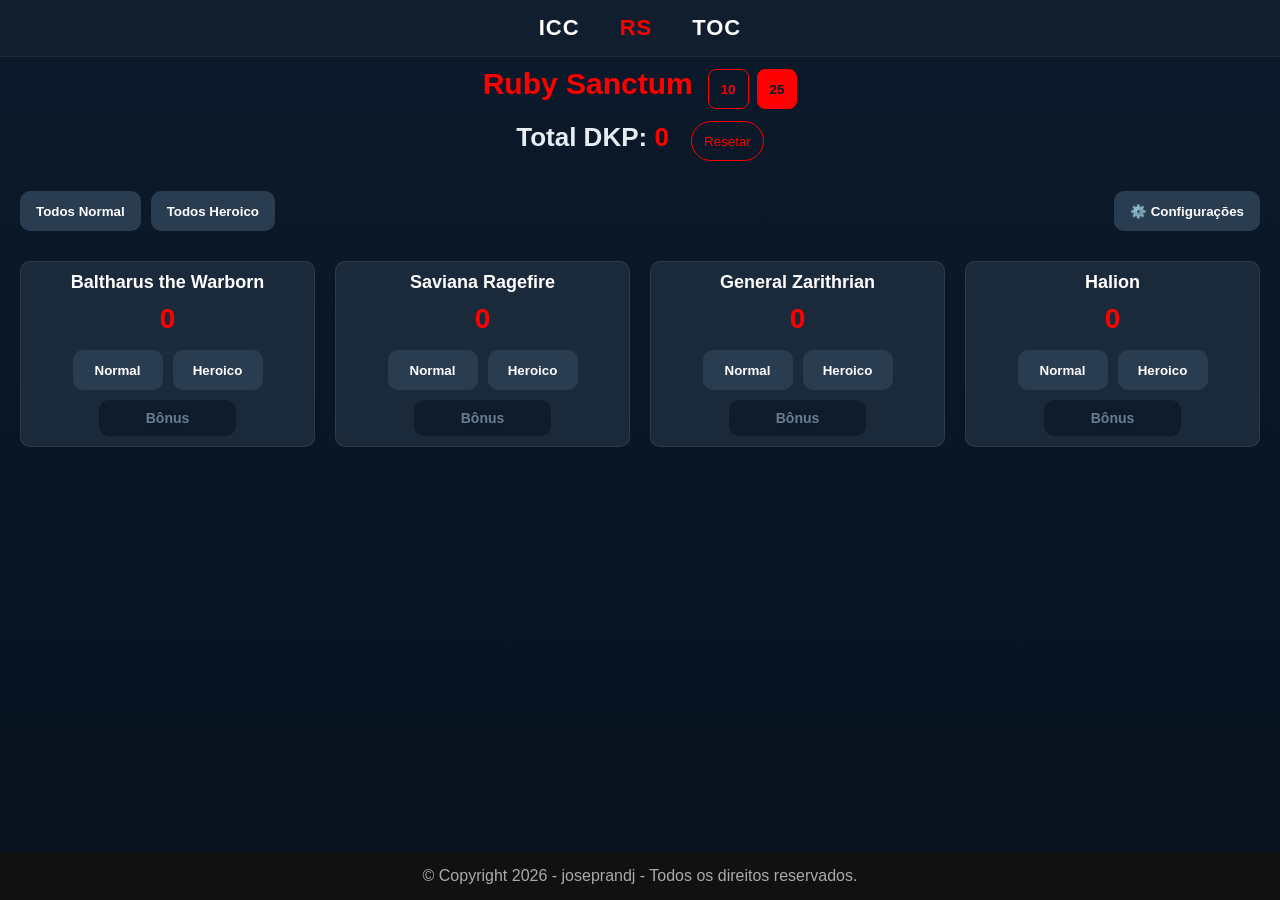
==== page/ruby.html @ 050b6b31 "First Commit" ====
<!DOCTYPE html>
<html lang="pt-BR">

<head>
    <meta charset="UTF-8">
    <title>DKP Calculator</title>
    <link rel="stylesheet" href="../style/rs.css">
    <link rel="icon" type="image/png" href="../assets/icon/ChatGPT Image 3 de mai. de 2026, 19_55_42.png">
</head>

<body>
    <header class="topbar">
        <nav>
            <a href="../index.html" class="icc-hover">ICC</a>
            <a href="ruby.html" class="active">RS</a>
            <a href="toc.html" class="toc-hover">TOC</a>
        </nav>
    </header>

    <section class="raid-header">
        <div class="raid-title-row">
            <h1>Ruby Sanctum</h1>

            <div class="raid-size-buttons">
                <button onclick="setRaidSize(10, this)">10</button>
                <button class="active" onclick="setRaidSize(25, this)">25</button>
            </div>
        </div>

        <div class="total-box">
            Total DKP: <span id="total">0</span>
            <button onclick="resetTotal()">Resetar</button>
        </div>
    </section>

    <main id="bossContainer"></main>

    <footer class="footer">
        <p>© Copyright 2026 - joseprandj - Todos os direitos reservados.</p>
    </footer>

    <div id="configModal" class="modal hidden">
        <div class="modal-content">

            <div class="modal-header">
                <div class="modal-title-group">
                    <h2>⚙️ Configurações</h2>
                    <button class="clear-btn" onclick="clearConfig()">Limpar Configurações</button>
                </div>

                <button class="close-btn" onclick="closeConfig()">✕</button>
            </div>

            <div id="configList"></div>

        </div>
    </div>
    
    <script src="../script/script.js"></script>

</body>

</html>
---- style/rs.css ----
* {
    margin: 0;
    padding: 0;
    box-sizing: border-box;
}

html, body {
    height: 100%;
}

body {
    font-family: "Segoe UI", Arial, sans-serif;
    background: linear-gradient(180deg, #0b1a2b, #08121f);
    color: #e6edf3;
    display: flex;
    flex-direction: column;
    min-height: 100vh;
}

button {
    min-height: 40px;
}

header {
    text-align: center;
    padding: 30px 20px;
}

header h1 {
    font-size: 28px;
    color: red;
    margin-bottom: 10px;
}

.topbar {
    display: flex;
    justify-content: center;
    padding: 15px;
    background: rgba(255, 255, 255, 0.02);
    border-bottom: 1px solid rgba(255, 255, 255, 0.05);
}

.topbar nav {
    display: flex;
    justify-content: center;
    align-items: center;
    gap: 40px;
}

.topbar nav a {
    text-decoration: none;
    color: white;
    font-size: 22px;
    font-weight: bold;
    letter-spacing: 1px;
    transition: 0.2s;
}

.topbar nav a:hover {
    color: red;
}

.topbar nav a.active {
    color: red;
}

.topbar nav a.icc-hover:hover {
    color: #00ffff;
}

.topbar nav a.toc-hover:hover {
    color: yellow;
}

.raid-header {
    text-align: center;
    padding: 10px 0 10px 0;
}


.raid-title-row {
    display: flex;
    justify-content: center;
    align-items: center;
    gap: 15px;
    flex-wrap: wrap;
}

.raid-title-row h1 {
    font-size: 30px;
    color: red;
    margin-bottom: 10px;
}

.raid-size-buttons {
    display: flex;
    gap: 8px;
}

.raid-size-buttons button {
    padding: 6px 12px;
    border-radius: 8px;
    border: 1px solid red;
    background: transparent;
    color: red;
    cursor: pointer;
    font-weight: bold;
    transition: 0.2s;
}

.raid-size-buttons button:hover {
    background: rgba(0, 255, 255, 0.2);
}

.raid-size-buttons button.active {
    background: red;
    color: #0b1a2b;
}

.total-box {
    font-size: 26px;
    font-weight: bold;
    margin-top: 10px;
}

.total-box span {
    color: red;
}

.total-box button {
    margin-left: 15px;
    background: transparent;
    border: 1px solid red;
    color: red;
    padding: 6px 12px;
    border-radius: 20px;
    cursor: pointer;
}

.total-box button:hover {
    background: rgb(0, 255, 255, 0.7);
    color: white;
}

.config-bar {
    grid-column: 1 / -1;
    display: flex;
    justify-content: space-between;
    align-items: center;
    margin-bottom: 10px;
}

.config-bar button {
    padding: 10px 15px;
    border-radius: 10px;
    border: 1px solid transparent;
    cursor: pointer;
    font-weight: bold;
    background: #2a3c50;
    color: white;
    transition: 0.3s;
}

.config-bar button:hover {
    border: 1px solid red;
}

.right-buttons {
    display: flex;
    gap: 10px;
}

main {
    padding: 20px;
    display: grid;
    grid-template-columns: repeat(auto-fit, minmax(250px, 1fr));
    gap: 20px;
}

.bonus-input {
    margin-top: 10px;
    padding: 8px;
    border-radius: 8px;
    border: none;
    background: #0f1c2b;
    color: white;
    text-align: center;
    font-size: 14px;
    outline: none;
}

.bonus-input::placeholder {
    color: #8fa6bf;
    opacity: 0.7;
}

.bonus-input:focus {
    border: 1px solid red;
}

.card {
    background: #1b2a3a;
    border-radius: 10px;
    padding: 10px;
    border: 1px solid rgba(255, 255, 255, 0.08);
    transition: 0.2s;

    display: flex;
    flex-direction: column;
    align-items: center;
    justify-content: center;
    text-align: center;
}

.card:hover {
    transform: translateY(-3px);
    border-color: red;
}

.card h3 {
    margin-bottom: 10px;
    font-size: 18px;
    color: #ffffff;
}

.card label {
    font-size: 12px;
    color: #8fa6bf;
}

.card input {
    width: 50%;
    margin-top: 10px;
    padding: 10px;
    border-radius: 10px;
    border: none;
    background: #0f1c2b;
    color: red;
    font-weight: bold;
}

.actions {
    display: flex;
    justify-content: center;
    gap: 10px;
    width: 100%;
}

.actions button {
    flex: 1;
    max-width: 90px;
    padding: 10px;
    border-radius: 10px;
    border: 1px solid transparent;
    cursor: pointer;
    background: #2a3c50;
    color: white;
    font-weight: bold;
    transition: 0.3s;
}

.actions button:hover {
    border: solid 1px red;
}

.actions button.active {
    background: rgba(255, 0, 0, 0.5);
    color: white;
}

.boss-title {
    width: 100%;
    text-align: center;
    font-size: 18px;
    margin-bottom: 10px;
}

.boss-points {
    width: 100%;
    text-align: center;
    font-size: 28px;
    font-weight: bold;
    color: red;
    margin-bottom: 15px;
}

.footer {
    margin-top: auto;
    text-align: center;
    padding: 15px;
    background: #111;
    color: #aaa;
}

/* Modal*/
.modal {
    position: fixed;
    inset: 0;
    background: rgba(5, 10, 20, 0.85);
    backdrop-filter: blur(6px);
    display: flex;
    justify-content: center;
    align-items: center;
    z-index: 999;
}

.hidden {
    display: none;
}

.modal-content {
    width: 800px;
    max-width: 95%;
    max-height: 90vh;
    overflow-y: auto;

    background: linear-gradient(180deg, #0f1c2b, #0b1622);
    border-radius: 16px;
    padding: 20px;

    display: flex;
    flex-direction: column;
}

.modal-header {
    display: flex;
    justify-content: space-between;
    align-items: center;
    margin-bottom: 15px;
}

.modal-header h2 {
    font-size: 20px;
    color: #e6edf3;
    margin: 0;
}

.close-btn {
    background: transparent;
    border: none;
    color: #8fa6bf;
    font-size: 22px;
    cursor: pointer;
    transition: 0.2s;
}

.close-btn:hover {
    color: #ff0000;
    transform: scale(1.3);
}

.config-item {
    display: flex;
    justify-content: space-between;
    gap: 10px;
    margin: 10px 0;
}

.config-item input {
    width: 60px;
    text-align: center;
}

.modal-content {
    width: 1000px;
    max-width: 95%;
}

.config-header-row {
    display: grid;
    grid-template-columns: 2fr repeat(3, 1fr);
    margin-bottom: 10px;
    padding: 0 10px;
    font-size: 13px;
    color: #8fa6bf;
}

.config-header-row span:not(:first-child) {
    text-align: center;
}

.config-grid {
    display: flex;
    flex-direction: column;
    gap: 8px;
}

.config-row-item {
    display: grid;
    grid-template-columns: 2fr repeat(3, 1fr);
    align-items: center;
    text-align: center;

    background: #1b2a3a;
    padding: 10px;
    border-radius: 10px;
    border: 1px solid rgba(255,255,255,0.05);

    transition: 0.2s;
}

.boss-name {
    text-align: left;
}

.config-row-item:hover {
    border-color: red;
}

.boss-name {
    font-size: 14px;
    color: #e6edf3;
}

.config-row-item input {
    width: 70px;
    padding: 6px;
    border-radius: 8px;
    border: none;
    background: #0f1c2b;
    color: white;
    text-align: center;
    margin: 0 auto;
}

.config-row-item input:focus {
    outline: none;
    border: 1px solid red;
}

.modal-title-group {
    display: flex;
    align-items: center;
    gap: 15px;
}

.config-dual {
    display: grid;
    grid-template-columns: 1fr 1px 1fr;
    gap: 20px;
}

.config-column {
    display: flex;
    flex-direction: column;
}

.config-title {
    text-align: center;
    color: #ff4d4d;
    margin-bottom: 10px;
}

.config-divider {
    width: 1px;
    background: linear-gradient(
        to bottom,
        transparent,
        rgba(255,255,255,0.2),
        transparent
    );
}

.clear-btn {
    background: transparent;
    border: 1px solid rgba(255,255,255,0.1);
    color: #ff6b6b;
    padding: 5px 10px;
    border-radius: 8px;
    cursor: pointer;
    font-size: 12px;
    transition: 0.2s;
    font-weight: bold;
}

.clear-btn:hover {
    background: rgba(255, 0, 0, 0.1);
    border-color: #ff6b6b;
}


/*Remover funções de incremento do componente de imput*/
.bonus-input::-webkit-outer-spin-button,
.bonus-input::-webkit-inner-spin-button,
.config-row-item input::-webkit-inner-spin-button {
    -webkit-appearance: none;
    margin: 0;
}

.bonus-input,
.config-row-item input{
    -moz-appearance: textfield;
}

/* Tablet */
@media (max-width: 1000px) {
    main {
        grid-template-columns: repeat(2, 1fr);
    }
}

/* Celular */
@media (max-width: 600px) {
    main {
        grid-template-columns: 1fr;
    }

     .total-box {
        display: flex;
        flex-direction: column;
        gap: 10px;
        align-items: center;
    }

    .total-box button {
        margin-left: 0;
    }

    .config-bar {
        flex-direction: column;
        gap: 10px;
    }

    .right-buttons {
        width: 100%;
        justify-content: center;
    }

    .config-btn {
        width: 100%;
    }

    .config-row-item {
        grid-template-columns: 1fr;
        gap: 5px;
        text-align: left;
    }

    .config-row-item input {
        width: 100%;
    }

    .boss-name {
        margin-bottom: 5px;
    }
}
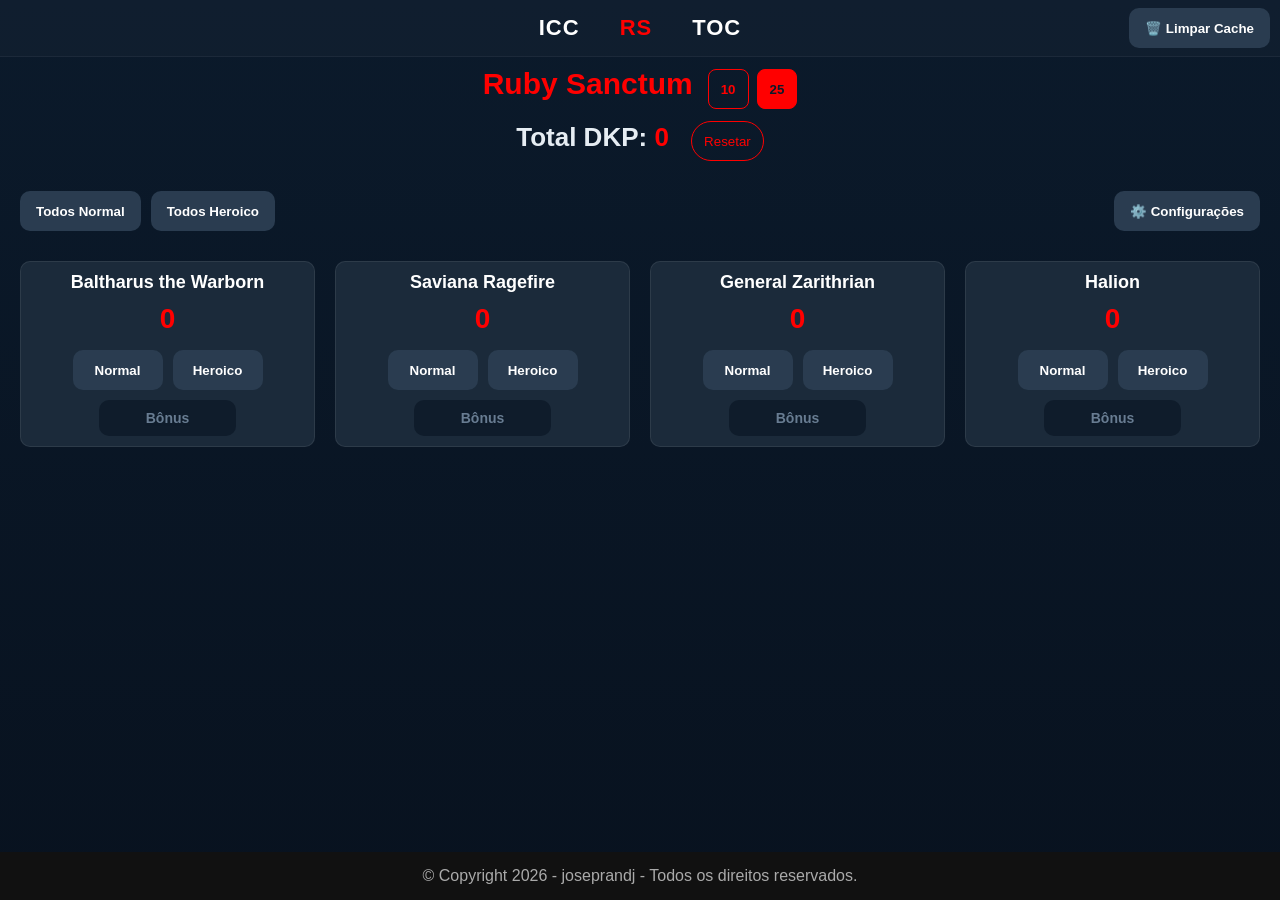
==== commit d3501591: "Implementado botão de ação para limpar o cache completo" ====
--- a/page/ruby.html
+++ b/page/ruby.html
@@ -15,6 +15,10 @@
             <a href="ruby.html" class="active">RS</a>
             <a href="toc.html" class="toc-hover">TOC</a>
         </nav>
+
+        <button class="cache-btn" onclick="clearCache()">
+            🗑️ Limpar Cache
+        </button>
     </header>
 
     <section class="raid-header">
--- a/style/rs.css
+++ b/style/rs.css
@@ -35,6 +35,7 @@
 .topbar {
     display: flex;
     justify-content: center;
+    position: relative;
     padding: 15px;
     background: rgba(255, 255, 255, 0.02);
     border-bottom: 1px solid rgba(255, 255, 255, 0.05);
@@ -70,6 +71,28 @@
 
 .topbar nav a.toc-hover:hover {
     color: yellow;
+}
+
+.cache-btn {
+    position: absolute;
+    right: 10px;
+    top: 50%;
+    transform: translateY(-50%);
+
+    padding: 10px 15px;
+    border-radius: 10px;
+    border: 1px solid transparent;
+    cursor: pointer;
+    font-weight: bold;
+
+    background: #2a3c50;
+    color: white;
+
+    transition: 0.3s;
+}
+
+.cache-btn:hover {
+    border: 1px solid red;
 }
 
 .raid-header {
